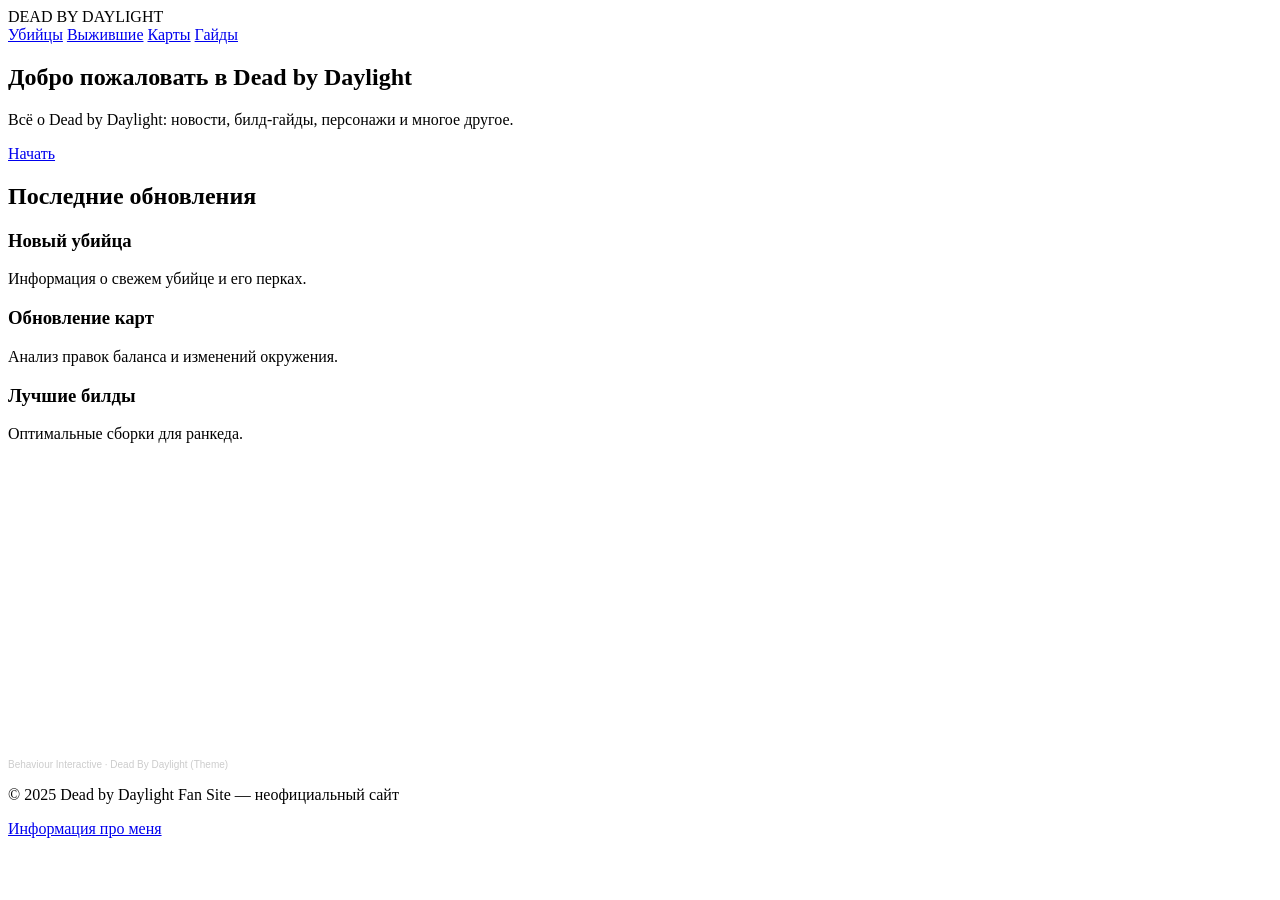
==== index.html @ c4d9b08c "Add initial HTML structure for fan site" ====
<html lang="ru">
<head>
    <meta charset="UTF-8">
    <meta name="viewport" content="width=device-width, initial-scale=1.0">
    <title>Dead by Daylight Fan Site</title>
    <link rel="stylesheet" href="style.css">
</head>
<body>

<header>
    <div class="logo">DEAD BY DAYLIGHT</div>
    <nav>
        <a href="https://dead-by-daylight.fandom.com/ru/wiki/%D0%9A%D0%B0%D1%82%D0%B5%D0%B3%D0%BE%D1%80%D0%B8%D1%8F:%D0%A3%D0%B1%D0%B8%D0%B9%D1%86%D1%8B">Убийцы</a>
        <a href="https://dead-by-daylight.fandom.com/ru/wiki/%D0%9A%D0%B0%D1%82%D0%B5%D0%B3%D0%BE%D1%80%D0%B8%D1%8F:%D0%92%D1%8B%D0%B6%D0%B8%D0%B2%D1%88%D0%B8%D0%B5">Выжившие</a>
        <a href="https://steamcommunity.com/sharedfiles/filedetails/?l=ukrainian&id=2841110294">Карты</a>
        <a href="https://steamcommunity.com/sharedfiles/filedetails/?id=3109531620">Гайды</a>
    </nav>
</header>

<section class="hero">
    <div class="hero-text">
        <h1>Добро пожаловать в Dead by Daylight</h1>
        <p>Всё о Dead by Daylight: новости, билд-гайды, персонажи и многое другое.</p>
        <a class="btn" href="https://store.steampowered.com/app/381210/Dead_by_Daylight/">Начать</a>
    </div>
</section>

<section class="content">
  <h2>Последние обновления</h2>
<div class="cards">
    <div class="card">
        <h3>Новый убийца</h3>
        <p>Информация о свежем убийце и его перках.</p>
    </div>
    <div class="card">
        <h3>Обновление карт</h3>
        <p>Анализ правок баланса и изменений окружения.</p>
    </div>
    <div class="card">
        <h3>Лучшие билды</h3>
        <p>Оптимальные сборки для ранкеда.</p>
    </div>
</div>


   <div class="music">
    <iframe width="100%" height="300" scrolling="no" frameborder="no" allow="autoplay"
    src="https://w.soundcloud.com/player/?url=https%3A//api.soundcloud.com/tracks/soundcloud%253Atracks%253A270478153&color=%23ff5500&auto_play=true&hide_related=false&show_comments=true&show_user=true&show_reposts=false&show_teaser=true&visual=true">
    </iframe>
</div>

<div style="font-size: 10px; color: #cccccc;line-break: anywhere;word-break: normal;overflow: hidden;white-space: nowrap;text-overflow: ellipsis; font-family: Interstate,Lucida Grande,Lucida Sans Unicode,Lucida Sans,Garuda,Verdana,Tahoma,sans-serif;font-weight: 100;">
    <a href="https://soundcloud.com/behaviour-interactive" title="Behaviour Interactive" target="_blank" style="color: #cccccc; text-decoration: none;">Behaviour Interactive</a> · 
    <a href="https://soundcloud.com/behaviour-interactive/dead-by-daylight-theme" title="Dead By Daylight (Theme)" target="_blank" style="color: #cccccc; text-decoration: none;">Dead By Daylight (Theme)</a>
</div>


</section>

<footer>
    <p>© 2025 Dead by Daylight Fan Site — неофициальный сайт</p>
    <a href="https://learn.logikaschool.com/lesson?module=7&lesson=31782&task=74561&level=7">Информация про меня</a>
</footer>

</body>
</html>
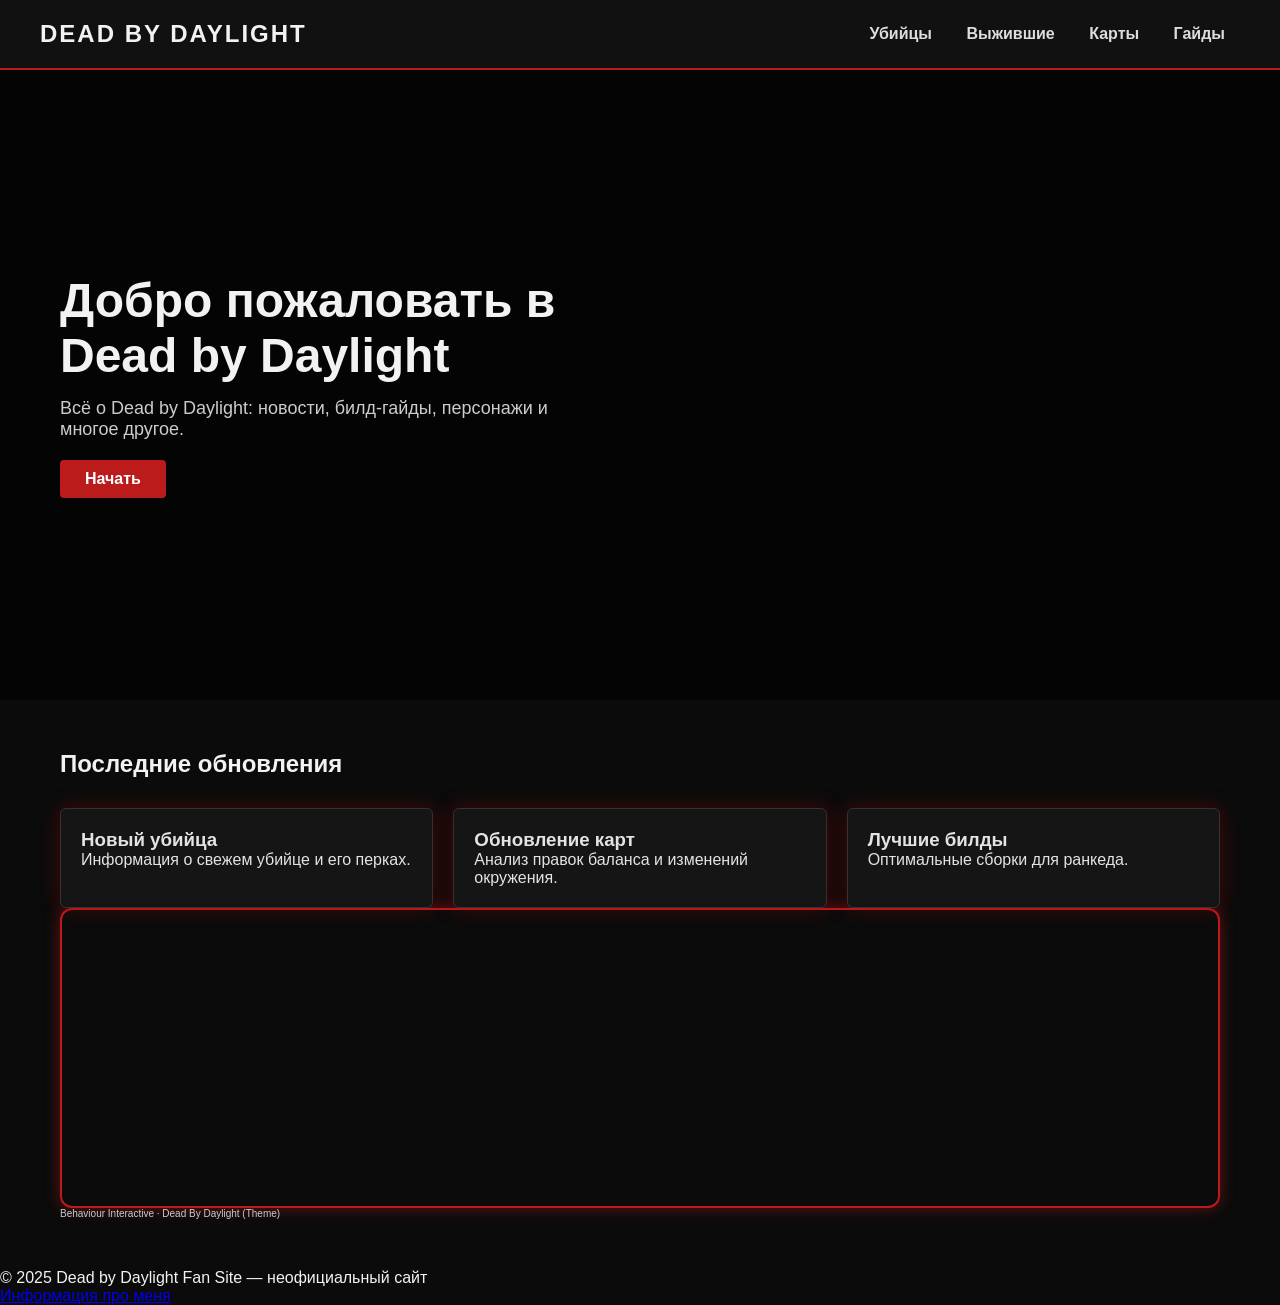
==== commit 6eedb944: "Update index.html" ====
--- a/index.html
+++ b/index.html
@@ -17,6 +17,7 @@
         <a href="https://dead-by-daylight.fandom.com/ru/wiki/%D0%9A%D0%B0%D1%82%D0%B5%D0%B3%D0%BE%D1%80%D0%B8%D1%8F:%D0%92%D1%8B%D0%B6%D0%B8%D0%B2%D1%88%D0%B8%D0%B5">Выжившие</a>
         <a href="https://steamcommunity.com/sharedfiles/filedetails/?l=ukrainian&id=2841110294">Карты</a>
         <a href="https://steamcommunity.com/sharedfiles/filedetails/?id=3109531620">Гайды</a>
+        
     </nav>
 </header>
 
@@ -62,7 +63,7 @@
 
 <footer>
     <p>© 2025 Dead by Daylight Fan Site — неофициальный сайт</p>
-    <a href="https://learn.logikaschool.com/lesson?module=7&lesson=31782&task=74561&level=7">Информация про меня</a>
+    <a href="index2.html">Информация про меня</a>
 </footer>
 
 </body>
--- a/style.css
+++ b/style.css
@@ -0,0 +1,173 @@
+* {
+    margin: 0;
+    padding: 0;
+    box-sizing: border-box;
+}
+
+body {
+    background: #0b0b0b;
+    color: #f2f2f2;
+    font-family: Arial, sans-serif;
+}
+
+/* ---------- HEADER ---------- */
+
+header {
+    display: flex;
+    justify-content: space-between;
+    align-items: center;
+    padding: 20px 40px;
+    background: #111;
+    border-bottom: 2px solid #bb1b1b;
+}
+
+.logo {
+    font-size: 24px;
+    font-weight: bold;
+    letter-spacing: 2px;
+}
+
+nav a {
+    margin: 0 15px;
+    color: #ddd;
+    text-decoration: none;
+    font-weight: bold;
+}
+
+nav a:hover {
+    color: #bb1b1b;
+}
+
+/* ---------- HERO BLOCK ---------- */
+
+.hero {
+    height: 70vh;
+    background: url(https://cdn1.epicgames.com/spt-assets/2b2299be8ae84d679d4dc57c55af1510/dead-by-daylight-1hg3x.jpg) center/cover no-repeat;
+    display: flex;
+    align-items: center;
+    padding-left: 60px;
+    position: relative;
+}
+
+.hero::after {
+    content: "";
+    position: absolute;
+    inset: 0;
+    background: rgba(0,0,0,0.6);
+}
+
+.hero-text {
+    position: relative;
+    z-index: 1;
+    max-width: 500px;
+}
+
+.hero-text h1 {
+    font-size: 48px;
+    margin-bottom: 15px;
+}
+
+.hero-text p {
+    font-size: 18px;
+    margin-bottom: 20px;
+    color: #ccc;
+}
+
+.btn {
+    display: inline-block;
+    padding: 10px 25px;
+    background: #bb1b1b;
+    color: #fff;
+    text-decoration: none;
+    border-radius: 4px;
+    font-weight: bold;
+}
+
+.btn:hover {
+    background: #d92626;
+}
+
+/* ---------- CONTENT ---------- */
+
+.content {
+    padding: 50px 60px;
+}
+
+.content h2 {
+    margin-bottom: 30px;
+}
+
+.cards {
+    display: flex;
+    gap: 20px;
+}
+
+.cards {
+    display: flex;
+    gap: 20px;
+}
+
+/* Анимация появления */
+@keyframes cardAppear {
+    0% {
+        opacity: 0;
+        transform: translateY(20px);
+        filter: blur(4px);
+    }
+    100% {
+        opacity: 1;
+        transform: translateY(0);
+        filter: blur(0);
+    }
+}
+
+.card {
+    position: relative;
+    overflow: hidden;
+    flex: 1;
+    padding: 20px;
+    background: #0c0c0c;
+    border-radius: 12px;
+    border: 2px solid #5a0505; /* тёмно-красная окантовка */
+    color: #e3e3e3;
+
+    /* Кровавое свечение */
+    box-shadow: 0 0 20px rgba(187, 0, 0, 0.35);
+
+    /* Анимация */
+    animation: cardAppear 0.7s ease forwards;
+}
+
+.cards {
+    display: flex;
+    gap: 20px;
+}
+
+.card {
+    background: #151515;
+    border: 1px solid #333;
+    padding: 20px;
+    border-radius: 6px;
+    flex: 1;
+    transition: 0.3s;
+}
+
+.card:hover {
+    transform: translateY(-5px);
+    border-color: #bb1b1b;
+}
+
+
+.music iframe {
+    border-radius: 12px;
+    border: 2px solid #bb1b1b;
+    box-shadow: 0 0 15px rgba(187, 27, 27, 0.5);
+    overflow: hidden;
+
+footer {
+    padding: 20px;
+    text-align: center;
+    background: #111;
+    border-top: 2px solid #bb1b1b;
+    margin-top: 40px;
+}
